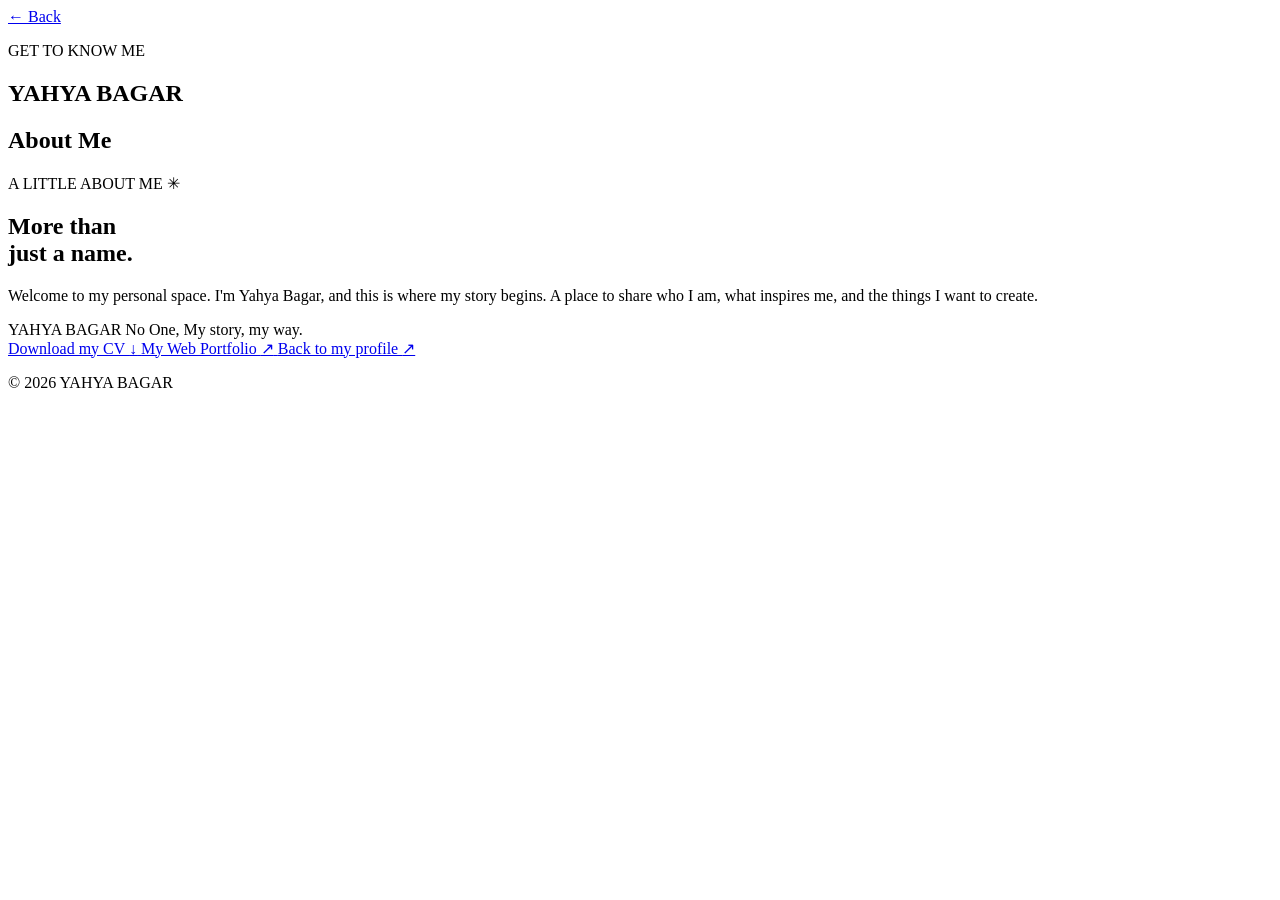
==== about.html @ c196ffab "Add files via upload" ====
<!DOCTYPE html>
<html lang="en">
<head>
  <meta charset="UTF-8">
  <meta name="viewport" content="width=device-width, initial-scale=1">
  <meta name="theme-color" content="#080808">
  <title>About Me | Yahya Bagar</title>
  <link rel="stylesheet" href="about.css">
</head>
<body>

  <main class="about-page">

    <a href="index.html" class="back-btn">
      <span>←</span> Back
    </a>

    <div class="background-overlay"></div>

    <section class="about-content">

      <p class="eyebrow">GET TO KNOW ME</p>

      <h1>
        YAHYA
        <span>BAGAR</span>
      </h1>

      <div class="accent-line"></div>

      <h2>About Me</h2>

      <!--<p class="description">
        Welcome to my personal space.
        I'm Yahya Bagar, and this is where
        you can discover more about me,
        my interests, and my journey.
      </p>-->

      
<div class="about-note">

  <div class="note-header">
    <span class="note-label">A LITTLE ABOUT ME</span>
    <span class="note-star">✳</span>
  </div>

  <h2>More than<br>just a name<span>.</span></h2>

  <div class="note-line"></div>

  <p class="description">
    Welcome to my personal space.
    I'm Yahya Bagar, and this is where
    my story begins. A place to share
    who I am, what inspires me, and
    the things I want to create.
  </p>

  <div class="note-footer">
    <span>YAHYA BAGAR</span>
    <span class="handwritten">No One, My story, my way.</span>
  </div>

</div>


      
<!-- Download CV button -->
<a href="#" class="home-btn">
  Download my CV <span>↓</span>
</a>

<!-- My Web Portfolio button -->
<a href="#" class="home-btn">
  My Web Portfolio <span>↗</span>
</a>

<!-- Back to my profile button -->
<a href="index.html" class="home-btn">
  Back to my profile <span>↗</span>
</a>


    </section>

    <p class="footer">© 2026 YAHYA BAGAR</p>

  </main>

</body>
</html>
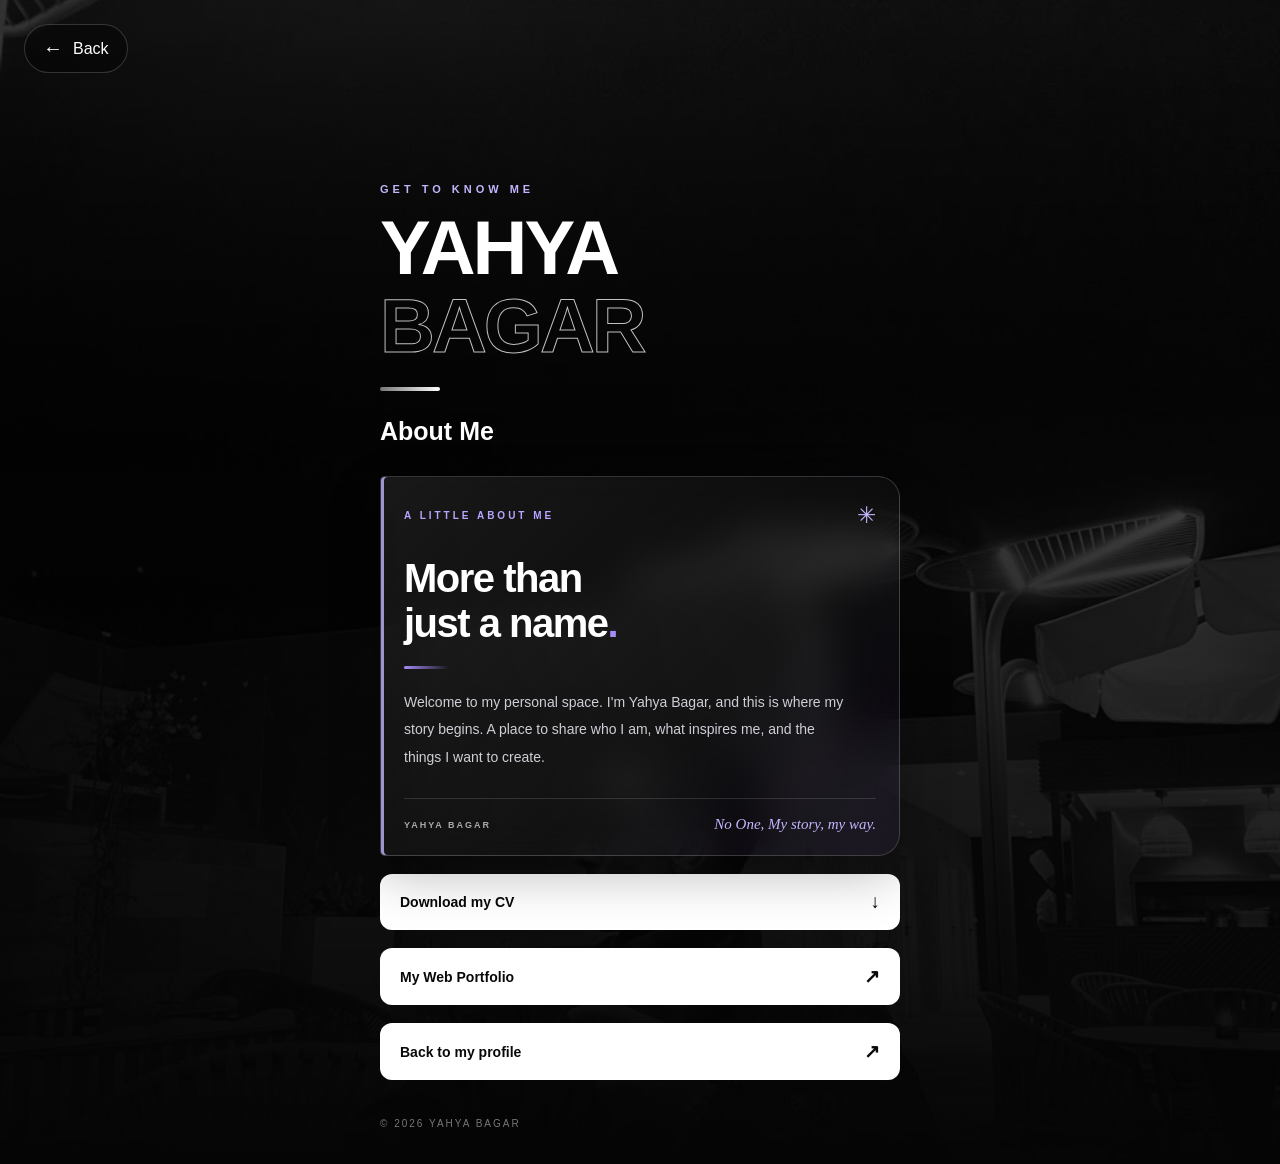
==== commit f44e2194: "Update about.html" ====
--- a/about.html
+++ b/about.html
@@ -1,4 +1,3 @@
-
 <!DOCTYPE html>
 <html lang="en">
 <head>
--- a/about.css
+++ b/about.css
@@ -0,0 +1,317 @@
+
+* {
+  box-sizing: border-box;
+}
+
+:root {
+  --accent: #c4b5fd;
+  --text: #fff;
+  --muted: #aaa;
+}
+
+html {
+  min-height: 100%;
+  background: #050505;
+}
+
+body {
+  margin: 0;
+  min-height: 100vh;
+  font-family: Inter, "Segoe UI", Arial, sans-serif;
+  color: var(--text);
+  background: #050505;
+}
+
+.about-page {
+  position: relative;
+  isolation: isolate;
+  min-height: 100vh;
+  min-height: 100dvh;
+  overflow: hidden;
+  padding: 100px 24px 35px;
+  background: #050505 url("profile.jpg") center 25% / cover no-repeat;
+}
+
+.background-overlay {
+  position: absolute;
+  inset: 0;
+  z-index: -1;
+  background:
+    linear-gradient(
+      180deg,
+      rgba(0,0,0,.25) 0%,
+      rgba(0,0,0,.68) 35%,
+      #050505 100%
+    ),
+    linear-gradient(
+      90deg,
+      rgba(0,0,0,.65),
+      rgba(0,0,0,.12)
+    );
+}
+
+.back-btn {
+  position: absolute;
+  top: 24px;
+  left: 24px;
+  display: inline-flex;
+  align-items: center;
+  gap: 10px;
+  padding: 12px 18px;
+  border: 1px solid rgba(255,255,255,.18);
+  border-radius: 30px;
+  color: white;
+  text-decoration: none;
+  background: rgba(0,0,0,.35);
+  backdrop-filter: blur(12px);
+  -webkit-backdrop-filter: blur(12px);
+  transition: .25s;
+}
+
+.back-btn span {
+  font-size: 20px;
+}
+
+.back-btn:hover {
+  border-color: var(--accent);
+  transform: translateX(-3px);
+}
+
+.about-content {
+  width: 100%;
+  max-width: 520px;
+  margin: 0 auto;
+  padding-top: 12vh;
+}
+
+.eyebrow {
+  color: var(--accent);
+  font-size: 11px;
+  font-weight: 800;
+  letter-spacing: 4px;
+}
+
+h1 {
+  margin: 18px 0;
+  font-size: clamp(48px, 12vw, 76px);
+  font-weight: 900;
+  letter-spacing: -3px;
+  line-height: .92;
+}
+
+h1 span {
+  display: block;
+  color: transparent;
+  -webkit-text-stroke: 1px rgba(255,255,255,.75);
+  margin-top: 8px;
+}
+
+.accent-line {
+  width: 60px;
+  height: 4px;
+  border-radius: 10px;
+  background: linear-gradient(90deg, #777, #fff);
+  margin: 26px 0;
+}
+
+h2 {
+  font-size: 25px;
+  margin: 0 0 12px;
+}
+
+.description {
+  color: #c2c2c2;
+  font-size: 15px;
+  line-height: 1.9;
+  max-width: 440px;
+}
+
+.info-card {
+  margin-top: 26px;
+  padding: 22px;
+  border: 1px solid rgba(255,255,255,.13);
+  border-radius: 18px;
+  background: rgba(12,12,12,.62);
+  backdrop-filter: blur(18px);
+  -webkit-backdrop-filter: blur(18px);
+}
+
+.label {
+  margin: 0 0 7px;
+  color: #999;
+  font-size: 10px;
+  letter-spacing: 2px;
+  font-weight: 800;
+}
+
+.value {
+  margin: 0;
+  font-size: 14px;
+  font-weight: 600;
+  line-height: 1.7;
+}
+
+.separator {
+  height: 1px;
+  background: rgba(255,255,255,.10);
+  margin: 17px 0;
+}
+
+.home-btn {
+  display: flex;
+  justify-content: space-between;
+  align-items: center;
+  margin-top: 18px;
+  padding: 17px 20px;
+  border-radius: 12px;
+  color: #080808;
+  background: #fff;
+  font-size: 14px;
+  font-weight: 750;
+  text-decoration: none;
+  transition: .25s;
+}
+
+.home-btn:hover {
+  background: var(--accent);
+  transform: translateY(-2px);
+}
+
+.home-btn span {
+  font-size: 19px;
+}
+
+.footer {
+  max-width: 520px;
+  margin: 38px auto 0;
+  color: #777;
+  font-size: 10px;
+  letter-spacing: 2px;
+}
+
+@media (min-width: 700px) {
+  .about-page {
+    padding-top: 100px;
+  }
+
+  .about-content {
+    padding-top: 8vh;
+  }
+}
+
+@media (max-width: 360px) {
+  .about-page {
+    padding-left: 18px;
+    padding-right: 18px;
+  }
+
+  .back-btn {
+    left: 18px;
+  }
+
+  .info-card {
+    padding: 18px;
+  }
+}
+
+/* ABOUT ME — BEAUTIFUL NOTE CARD */
+
+.about-note {
+  position: relative;
+  margin-top: 30px;
+  padding: 25px 23px 22px;
+  overflow: hidden;
+
+  border: 1px solid rgba(255, 255, 255, .17);
+  border-radius: 5px 22px 22px 5px;
+
+  background: linear-gradient(
+    135deg,
+    rgba(255,255,255,.09),
+    rgba(255,255,255,.025) 60%,
+    rgba(139,92,246,.07)
+  );
+
+  box-shadow:
+    0 20px 50px rgba(0,0,0,.25),
+    inset 3px 0 0 rgba(196,181,253,.8);
+
+  backdrop-filter: blur(18px);
+  -webkit-backdrop-filter: blur(18px);
+}
+
+.note-header {
+  display: flex;
+  justify-content: space-between;
+  align-items: center;
+  margin-bottom: 27px;
+}
+
+.note-label {
+  color: #b9a4ff;
+  font-size: 10px;
+  font-weight: 800;
+  letter-spacing: 3px;
+}
+
+.note-star {
+  color: #c4b5fd;
+  font-size: 23px;
+}
+
+.about-note h2 {
+  margin: 0;
+  font-size: clamp(30px, 7vw, 40px);
+  font-weight: 850;
+  line-height: 1.13;
+  letter-spacing: -1.5px;
+}
+
+.about-note h2 span {
+  color: #a78bfa;
+}
+
+.note-line {
+  width: 45px;
+  height: 3px;
+  margin: 20px 0;
+  border-radius: 10px;
+  background: linear-gradient(
+    90deg,
+    #a78bfa,
+    transparent
+  );
+}
+
+.about-note .description {
+  margin: 0;
+  color: #d0ced6;
+  font-size: 14px;
+  line-height: 1.95;
+}
+
+.note-footer {
+  display: flex;
+  justify-content: space-between;
+  align-items: center;
+  flex-wrap: wrap;
+  gap: 12px;
+
+  margin-top: 27px;
+  padding-top: 17px;
+  border-top: 1px solid rgba(255,255,255,.13);
+}
+
+.note-footer > span:first-child {
+  color: #aaa;
+  font-size: 9px;
+  font-weight: 800;
+  letter-spacing: 2px;
+}
+
+.note-footer .handwritten {
+  color: #c4b5fd;
+  font-family: Georgia, serif;
+  font-size: 15px;
+  font-style: italic;
+}
